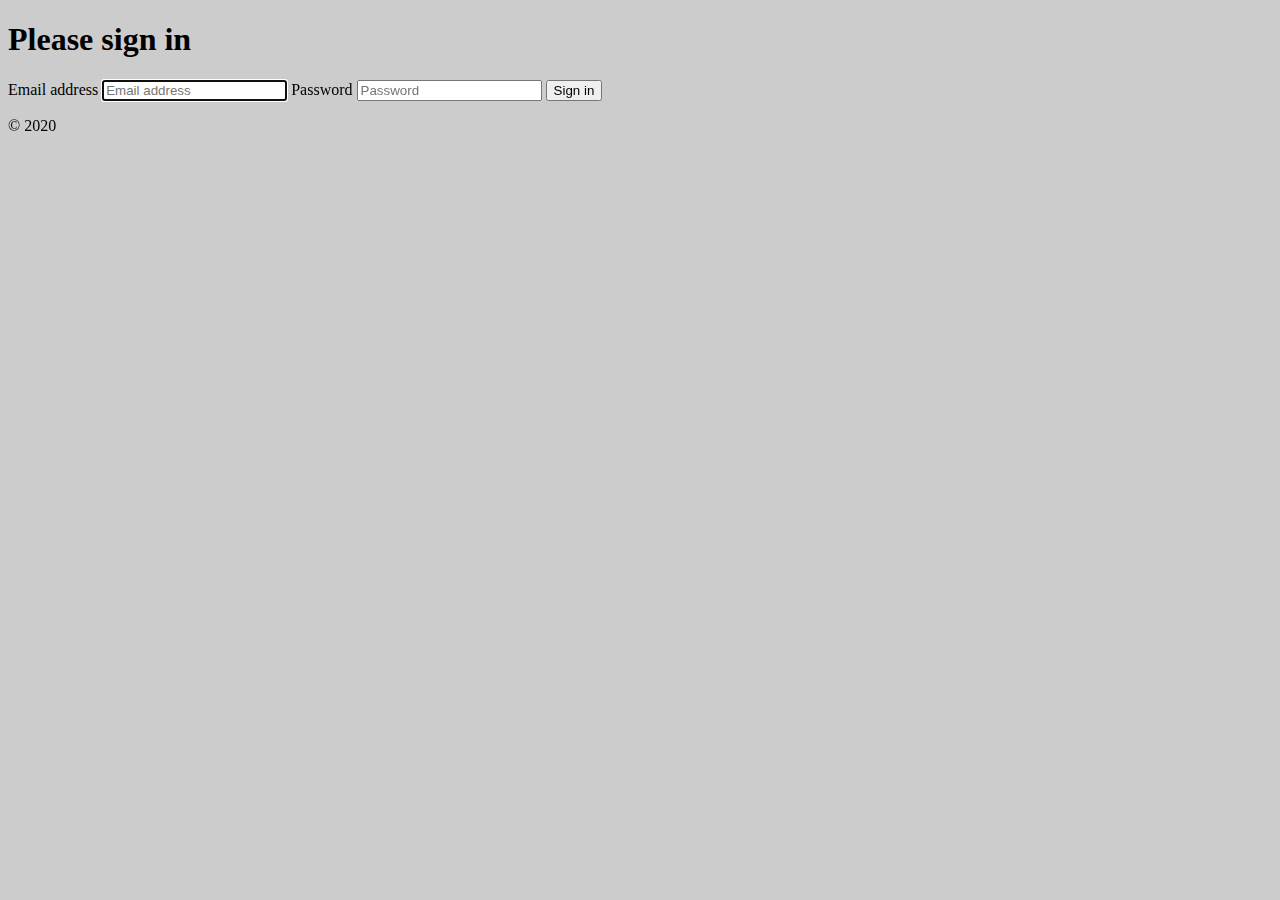
==== html_1/index.html @ ad4fe84b "m" ====
<!doctype html>
<html lang="en">
  <head>
    <meta charset="utf-8">
    <meta name="viewport" content="width=device-width, initial-scale=1, shrink-to-fit=no">
    <title>Sign in</title>

    <!-- Bootstrap core CSS -->
<link href="asset/css/bootstrap.min.css" rel="stylesheet">

    <style>
      body{
        background-image: url("/asset/Roraima.jpg");
        background-color: #cccccc;
      }
      .bd-placeholder-img {
        font-size: 1.125rem;
        text-anchor: middle;
        -webkit-user-select: none;
        -moz-user-select: none;
        -ms-user-select: none;
        user-select: none;
      }

      @media (min-width: 768px) {
        .bd-placeholder-img-lg {
          font-size: 3.5rem;
        }
      }
    </style>
    <!-- Custom styles for this template -->
  <link href="asset/signin.css" rel="stylesheet">
  </head>
  <body class="text-center">

  <form class="form-signin" action="php/login.php" method="post">
  <h1 class="h3 mb-3 font-weight-normal">Please sign in</h1>
  <label for="inputEmail" class="sr-only">Email address</label>
  <input type="email" id="inputEmail" name='email' class="form-control" placeholder="Email address" required autofocus>
  <label for="inputPassword" class="sr-only">Password</label>
  <input type="password" id="inputPassword" name='password' class="form-control" placeholder="Password" required>
  <button class="btn btn-lg btn-primary btn-block" type="submit">Sign in</button>
  <p class="mt-5 mb-3 text-muted">&copy; 2020</p>
</form>
</body>
</html>
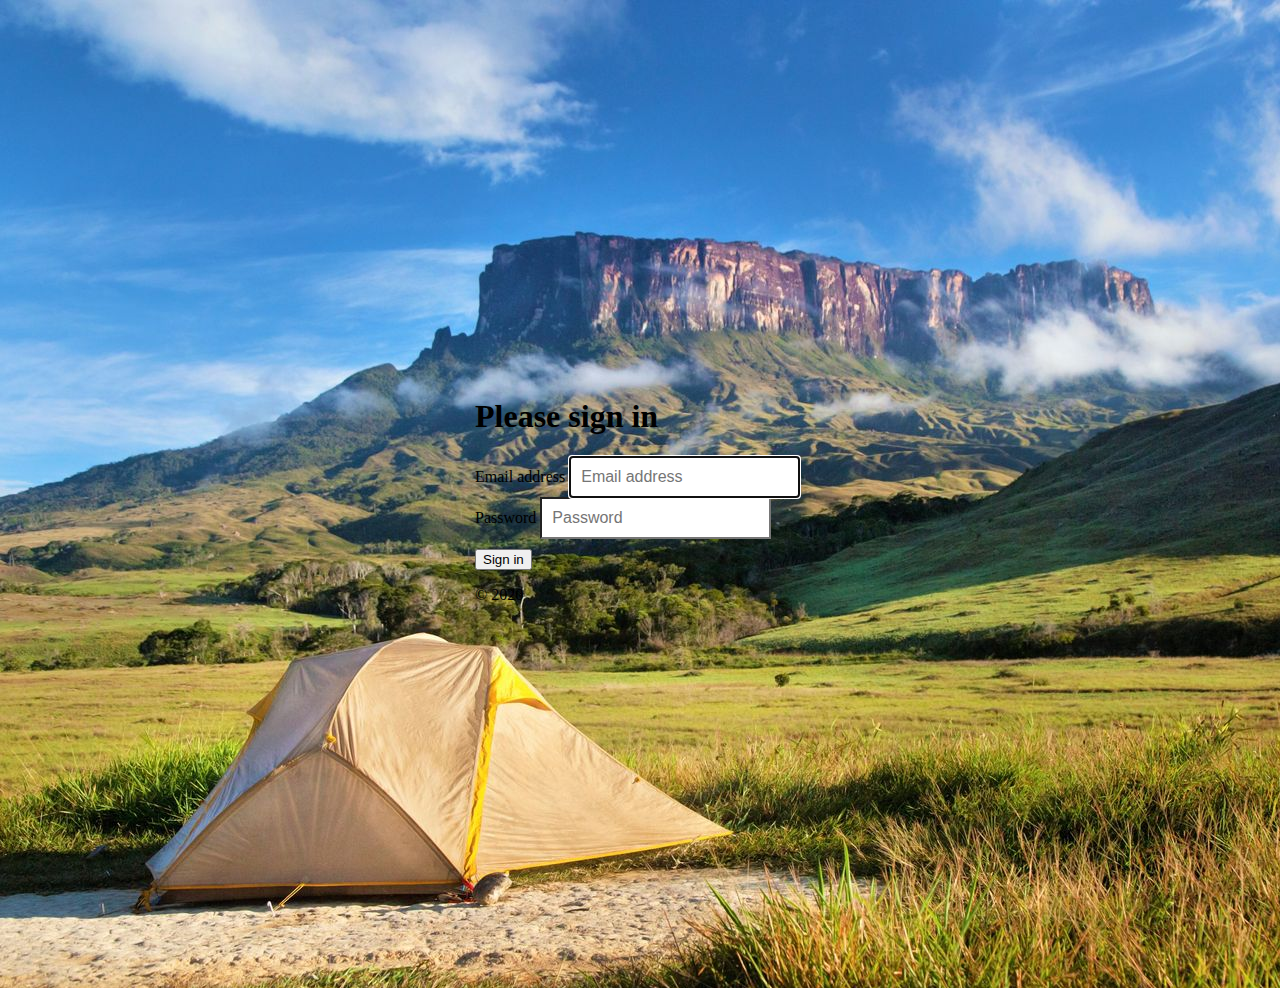
==== commit 894354aa: "m" ====
--- a/html_1/index.html
+++ b/html_1/index.html
@@ -6,30 +6,10 @@
     <title>Sign in</title>
 
     <!-- Bootstrap core CSS -->
-<link href="asset/css/bootstrap.min.css" rel="stylesheet">
-
-    <style>
-      body{
-        background-image: url("/asset/Roraima.jpg");
-        background-color: #cccccc;
-      }
-      .bd-placeholder-img {
-        font-size: 1.125rem;
-        text-anchor: middle;
-        -webkit-user-select: none;
-        -moz-user-select: none;
-        -ms-user-select: none;
-        user-select: none;
-      }
-
-      @media (min-width: 768px) {
-        .bd-placeholder-img-lg {
-          font-size: 3.5rem;
-        }
-      }
-    </style>
+   <link rel="stylesheet" href="https://stackpath.bootstrapcdn.com/bootstrap/4.1.0/css/bootstrap.min.css" integrity="sha384-9gVQ4dYFwwWSjIDZnLEWnxCjeSWFphJiwGPXr1jddIhOegiu1FwO5qRGvFXOdJZ4" crossorigin="anonymous">
+ 
     <!-- Custom styles for this template -->
-  <link href="asset/signin.css" rel="stylesheet">
+  <link href="css/signin.css" rel="stylesheet">
   </head>
   <body class="text-center">
 
--- a/html_1/css/signin.css
+++ b/html_1/css/signin.css
@@ -0,0 +1,45 @@
+html,
+body {
+  height: 100%;
+}
+
+body {
+  display: -ms-flexbox;
+  display: flex;
+  -ms-flex-align: center;
+  align-items: center;
+  padding-top: 40px;
+  padding-bottom: 40px;
+  background-color: #48c9b0;
+  background-image: url("Roraima.jpg");
+}
+
+.form-signin {
+  width: 100%;
+  max-width: 330px;
+  padding: 15px;
+  margin: auto;
+}
+.form-signin .checkbox {
+  font-weight: 400;
+}
+.form-signin .form-control {
+  position: relative;
+  box-sizing: border-box;
+  height: auto;
+  padding: 10px;
+  font-size: 16px;
+}
+.form-signin .form-control:focus {
+  z-index: 2;
+}
+.form-signin input[type="email"] {
+  margin-bottom: -1px;
+  border-bottom-right-radius: 0;
+  border-bottom-left-radius: 0;
+}
+.form-signin input[type="password"] {
+  margin-bottom: 10px;
+  border-top-left-radius: 0;
+  border-top-right-radius: 0;
+}
